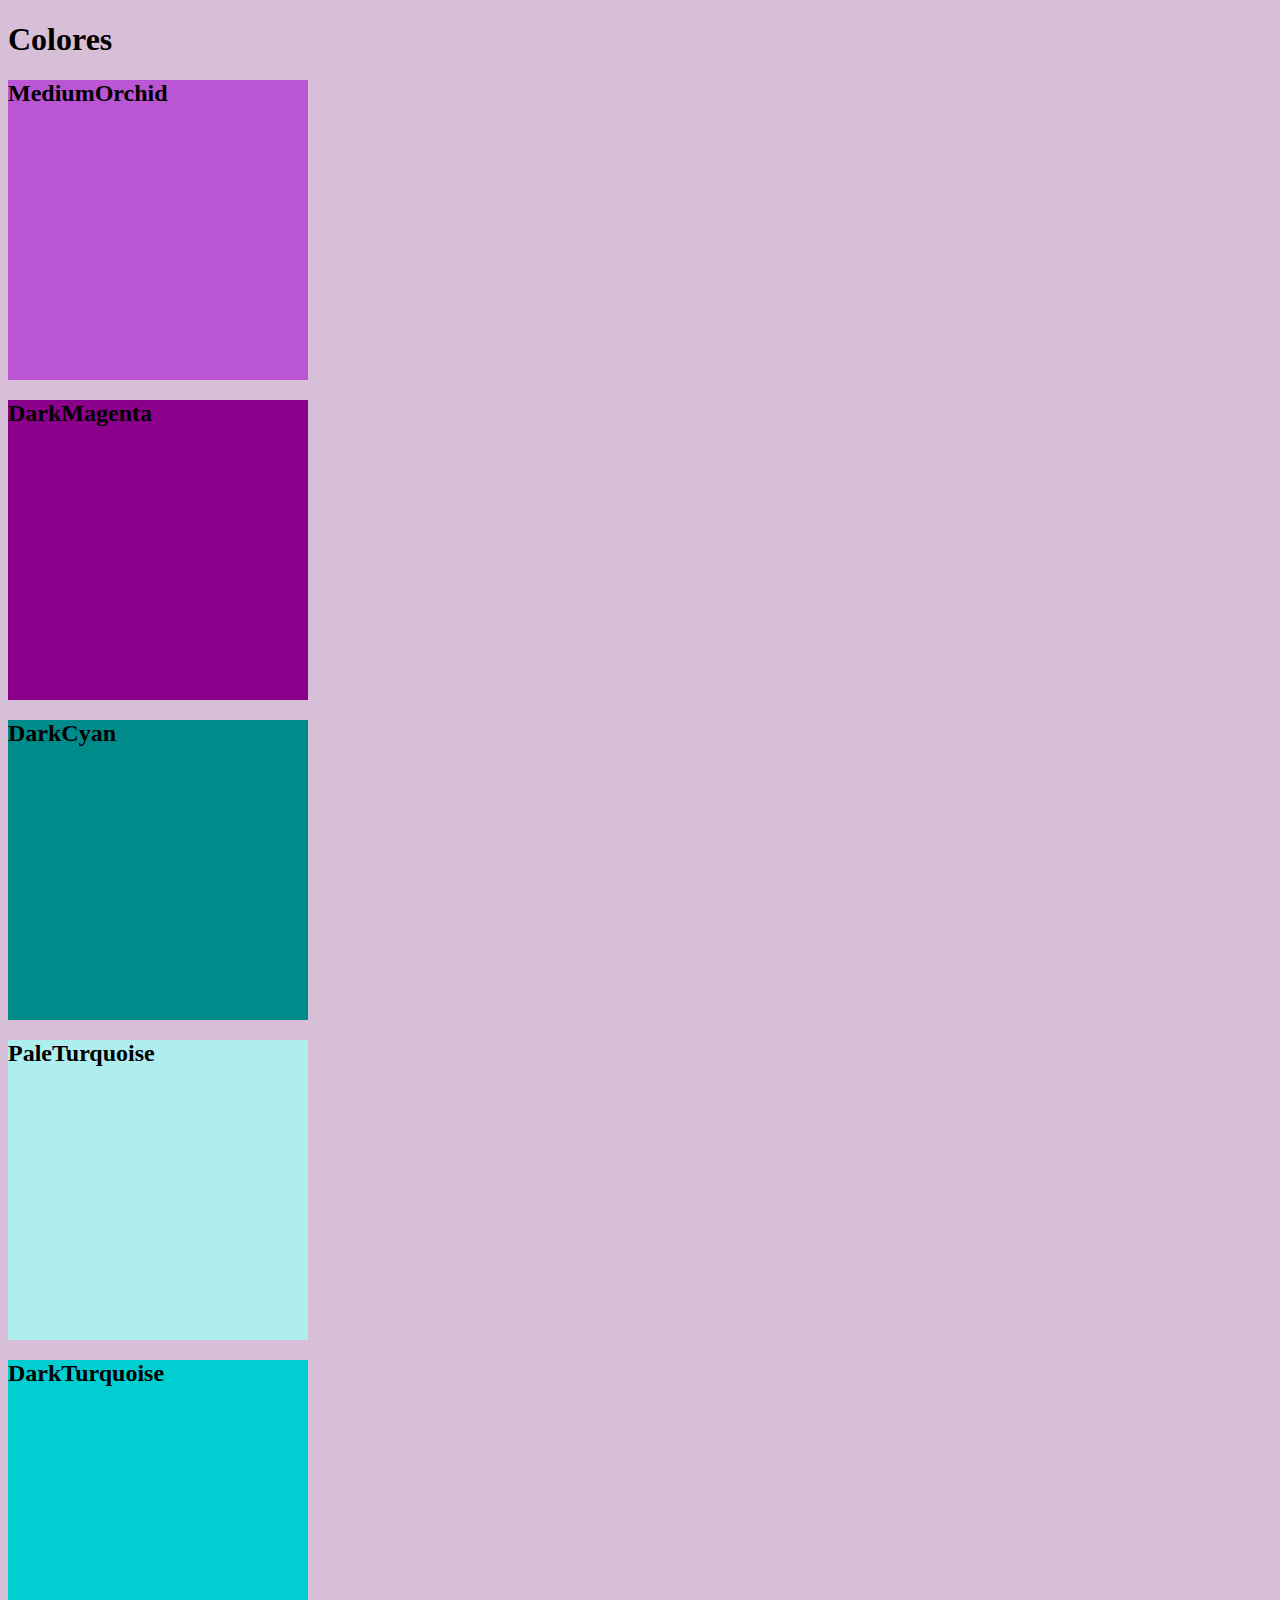
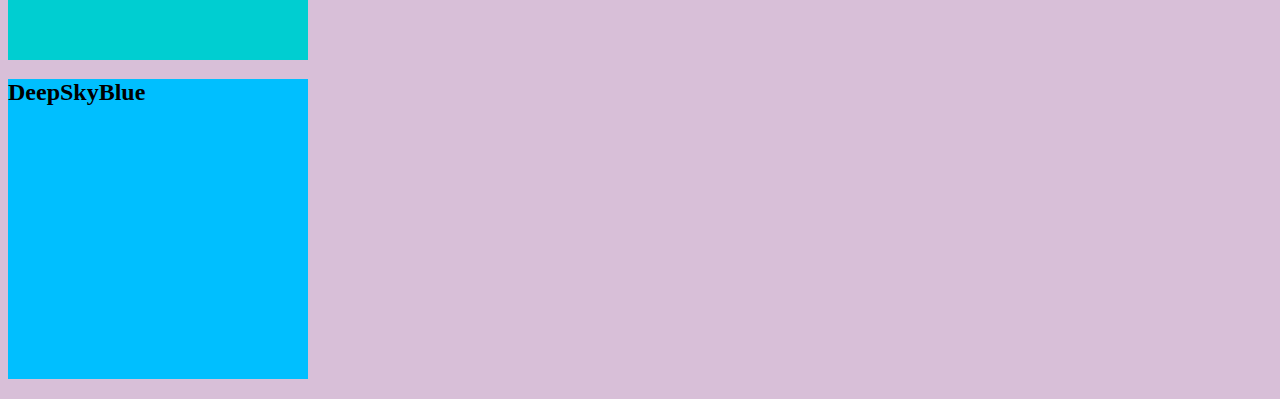
==== colores.html @ fe81446f "add fuentes" ====
<!DOCTYPE html>
<html lang="en">
<head>
    <meta charset="UTF-8">
    <meta http-equiv="X-UA-Compatible" content="IE=edge">
    <meta name="viewport" content="width=device-width, initial-scale=1.0">
    <title>Colores</title>
    <link rel="stylesheet" href="css/colores.css">

</head>
<h1>Colores</h1>
<body>
    <div class="box1"><h2>MediumOrchid</h2></div>
    <div class="box2"><h2>DarkMagenta</h2></div>
    <div class="box3"><h2>DarkCyan</h2></div>
    <div class="box4"><h2>PaleTurquoise</h2></div>
    <div class="box5"><h2>DarkTurquoise</h2></div>
    <div class="box6"><h2>DeepSkyBlue</h2></div>
    <div class="box7"><h2></h2></div>
</body>
</html>
---- css/colores.css ----
body    {
    background-color: Thistle;
}
.box1   {
    background-color: MediumOrchid;
    width: 300px;
    height: 300px;
} 
.box2   {
    background-color: DarkMagenta;
    width: 300px;
    height: 300px;
}                   
.box3   {
    background-color: DarkCyan;
    width: 300px;
    height: 300px;
}      
.box4   {
    background-color: PaleTurquoise;
    width: 300px;
    height: 300px;
}                    
.box5   {
    background-color:DarkTurquoise ;
    width: 300px;
    height: 300px;
}                   
.box6   {
    background-color:DeepSkyBlue ;
    width: 300px;
    height: 300px;
}
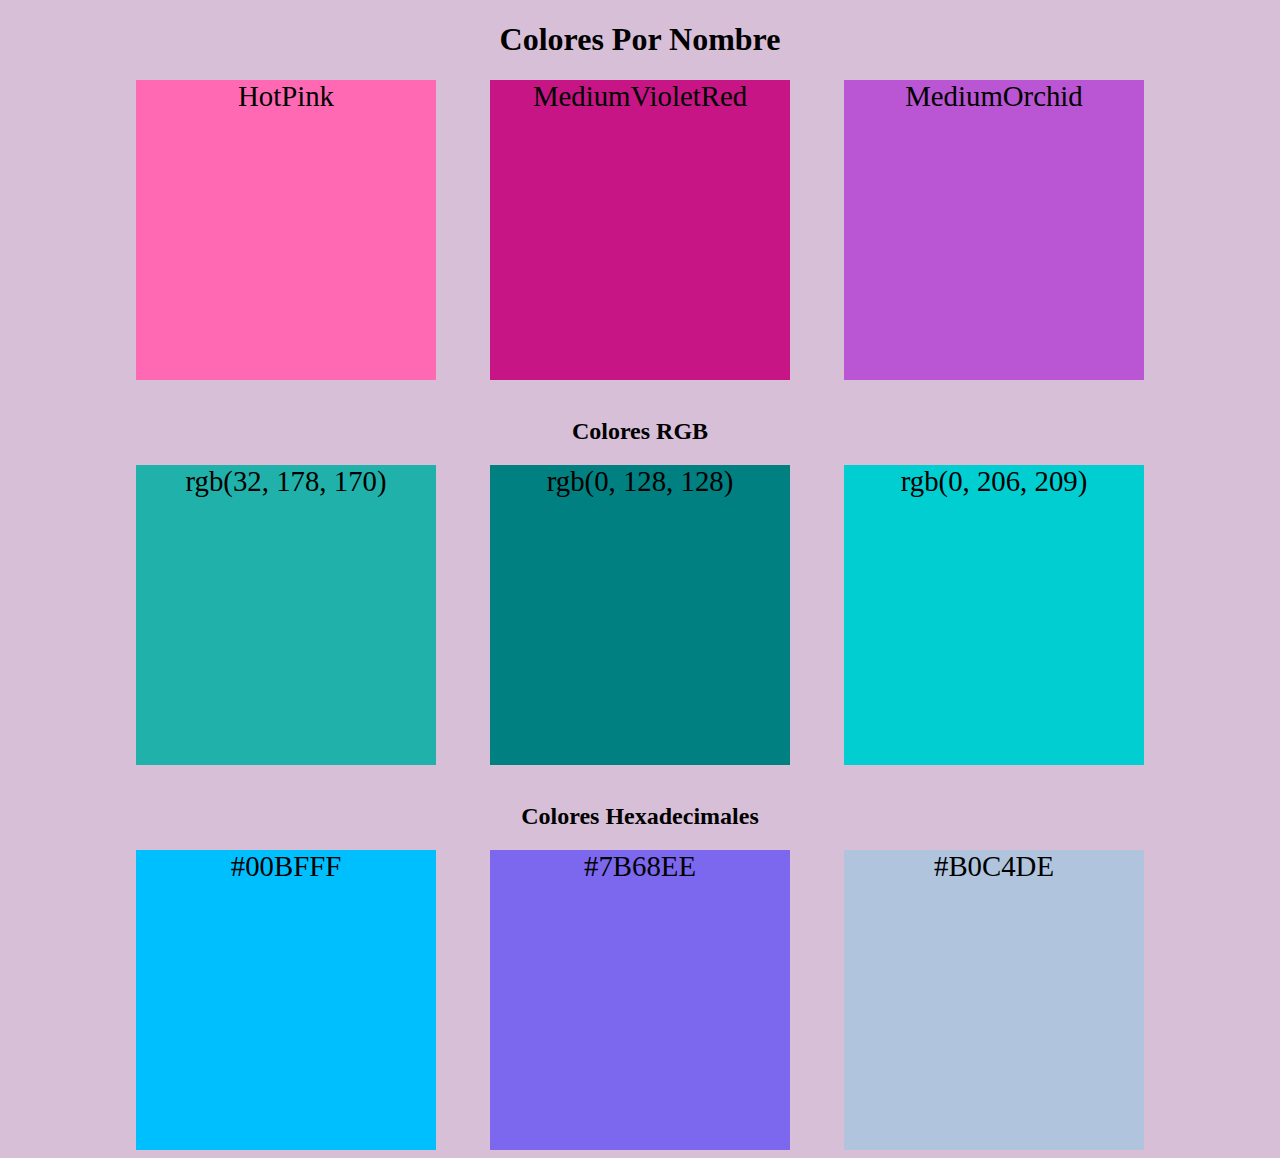
==== commit b5dc4626: "add colores" ====
--- a/colores.html
+++ b/colores.html
@@ -6,16 +6,31 @@
     <meta name="viewport" content="width=device-width, initial-scale=1.0">
     <title>Colores</title>
     <link rel="stylesheet" href="css/colores.css">
+</head>
+<body class="body">
 
-</head>
-<h1>Colores</h1>
-<body>
-    <div class="box1"><h2>MediumOrchid</h2></div>
-    <div class="box2"><h2>DarkMagenta</h2></div>
-    <div class="box3"><h2>DarkCyan</h2></div>
-    <div class="box4"><h2>PaleTurquoise</h2></div>
-    <div class="box5"><h2>DarkTurquoise</h2></div>
-    <div class="box6"><h2>DeepSkyBlue</h2></div>
-    <div class="box7"><h2></h2></div>
+    <center>
+        <h1 class="tamaño de esta letra">Colores Por Nombre</h1>
+        <div class="box nombrecolor1">HotPink</div>
+        <div class="box nombrecolor2">MediumVioletRed</div>
+        <div class="box nombrecolor3">MediumOrchid</div>
+
+        <br><br>
+
+        <h2>Colores RGB</h2>
+        <div class="box nombrecolor4">rgb(32, 178, 170)</div>
+        <div class="box nombrecolor5">rgb(0, 128, 128)</div>
+        <div class="box nombrecolor6">rgb(0, 206, 209)</div>
+
+
+        <br><br>
+
+        <h2>Colores Hexadecimales</h2>
+        <div class="box nombrecolor7">#00BFFF</div>
+        <div class="box nombrecolor8">#7B68EE</div>
+        <div class="box nombrecolor9">#B0C4DE</div>
+
+    
+  
 </body>
 </html>--- a/css/colores.css
+++ b/css/colores.css
@@ -1,33 +1,66 @@
+
 body    {
     background-color: Thistle;
 }
-.box1   {
-    background-color: MediumOrchid;
+.box    {
+    display: inline-block;
+    text-align: center;
     width: 300px;
     height: 300px;
-} 
-.box2   {
-    background-color: DarkMagenta;
-    width: 300px;
-    height: 300px;
-}                   
-.box3   {
-    background-color: DarkCyan;
-    width: 300px;
-    height: 300px;
-}      
-.box4   {
-    background-color: PaleTurquoise;
-    width: 300px;
-    height: 300px;
-}                    
-.box5   {
-    background-color:DarkTurquoise ;
-    width: 300px;
-    height: 300px;
-}                   
-.box6   {
-    background-color:DeepSkyBlue ;
-    width: 300px;
-    height: 300px;
+    color: rgb(0,0,0);
+    font-size: 1.8em;
+    margin-left: auto;
+
+}
+.nombrecolor1 {
+
+    background-color:HotPink ;
+    margin-right: 50px;
+}
+.nombrecolor2   {
+
+    background-color:MediumVioletRed ;
+    margin-right: 50px;
+}
+.nombrecolor3   {
+    background-color:MediumOrchid ;
+
+
+
+}
+
+
+
+.nombrecolor4   {
+    background-color: rgb(32, 178, 170);
+    margin-right: 50px;
+}
+.nombrecolor5   {
+
+    background-color: rgb(0, 128, 128);
+    margin-right: 50px;
+}
+.nombrecolor6   {
+    background-color:rgb(0, 206, 209) ;
+
+
+}
+
+
+
+.nombrecolor7   {
+
+    background-color:#00BFFF ;
+    margin-right: 50px;
+}
+.nombrecolor8   {
+
+    background-color: #7B68EE;
+    margin-right: 50px;
+}
+.nombrecolor9   {
+
+    background-color:#B0C4DE ;
+    
+}
 }                                                                   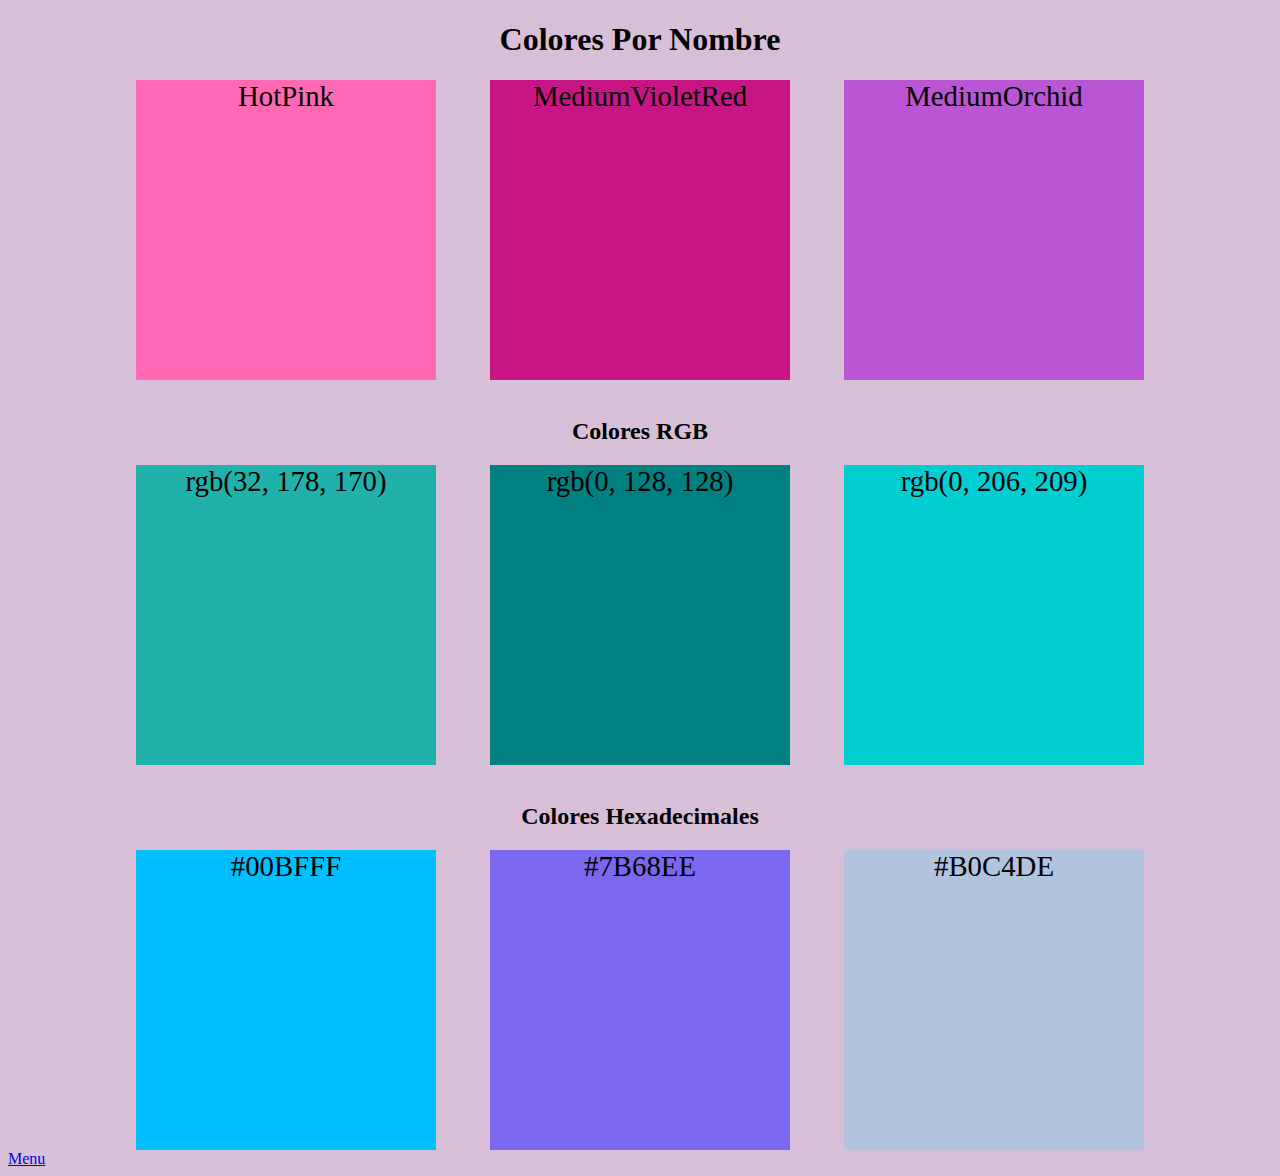
==== commit ed25c09b: "add index" ====
--- a/colores.html
+++ b/colores.html
@@ -30,6 +30,9 @@
         <div class="box nombrecolor8">#7B68EE</div>
         <div class="box nombrecolor9">#B0C4DE</div>
 
+        </center>
+        <li><a href="https://mariatorres7.github.io/mi-sitio-web-/">Menu</a></li>
+
     
   
 </body>
